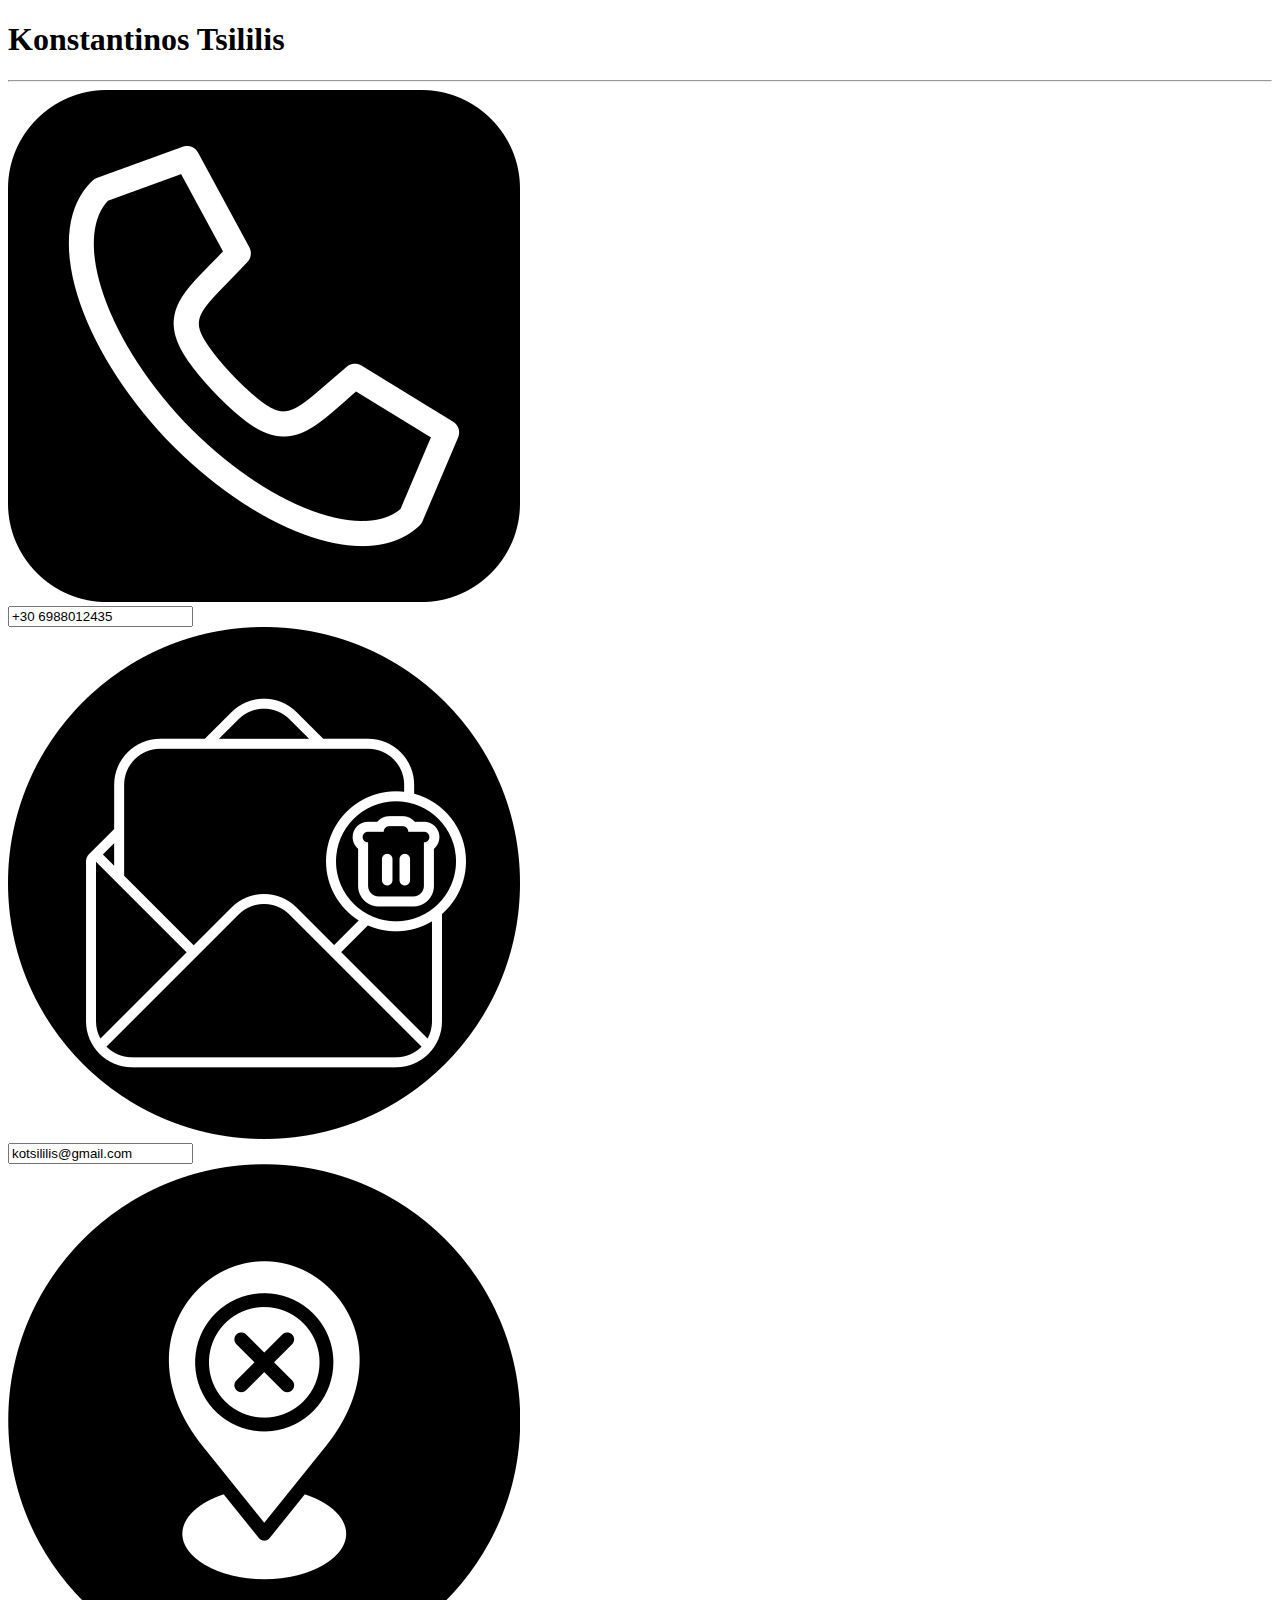
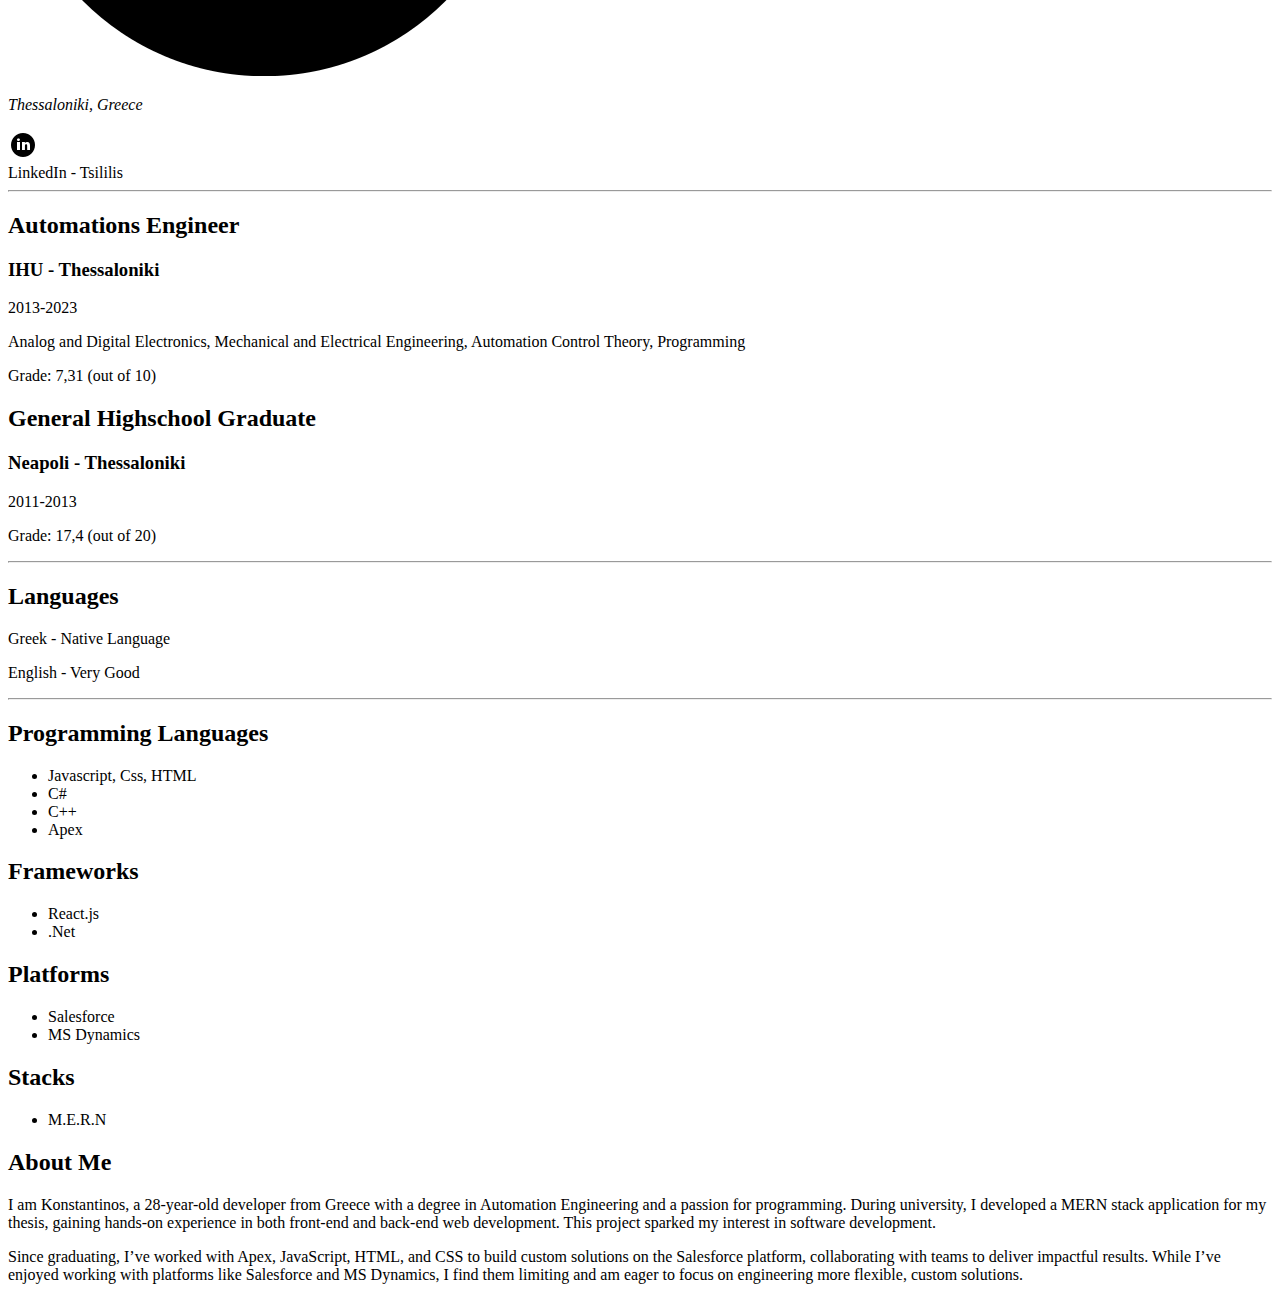
==== index.html @ df736616 "Refactored class names, made the more abstract and reusable" ====
<!DOCTYPE html>
<html lang="en">
<head>
    <meta charset="UTF-8">
    <meta name="viewport" content="width=device-width, initial-scale=1.0">
    <link rel="stylesheet" href="./styles/mainFormStyles.css"></link>
    <title>Document</title>
</head>
<body>
    <div class="container">
        <h1 class="container_title">Konstantinos Tsililis</h1>
    
        <hr>
        <div class="main_content_container">
            <section class="main_content--right">
                <article class="contact_info_article">
                    <div class="contact_info">
                        <div class="contact_icon"> <img class="info_icon" src="./icons/phone-call.png" alt="an icon of a phone"> </div>
                        <div class="contact_value"> <input readonly type="tel" value="+30 6988012435"></div>
                    </div>
                    <div class="contact_info">
                        <div class="contact_icon"> <img class="info_icon" src="./icons/delete-message.png" alt="an icon of an email"> </div>
                        <div class="contact_value"> <input readonly type="email" value="kotsililis@gmail.com"></div>
                    </div>
                    <div class="contact_info">
                        <div class="contact_icon"> <img class="info_icon" src="./icons/location.png" alt="an icon of a location"> </div>
                        <div class="contact_value"> 
                            <address>
                                <p>Thessaloniki, Greece</p>
                            </address>
                        </div>
                    </div>
                    <div class="contact_info">
                        <div class="contact_icon"> <img class="info_icon" src="./icons/linkedinIcon.png" alt="an icon for linkedin"> </div>
                        <div class="contact_value"> <a href="https://www.linkedin.com/in/konstantinos-tsililis-0571a2212/"></a>LinkedIn - Tsililis</div>
                    </div>
                </article>
                <hr>
                <article class="education_info_article">
                    <div class="info_block">
                        <article class="info_block_article">
                            <h2>Automations Engineer</h2>
                            <h3>IHU - Thessaloniki</h3>
                            <p>2013-2023</p>
                            <p>Analog and Digital Electronics, Mechanical and Electrical Engineering, 
                                                                Automation Control Theory, Programming
                            </p>
                            <p>Grade: 7,31 (out of 10)</p>
                        </article>
                        <div class="info_block">
                            <h2>General Highschool Graduate</h2>
                            <h3>Neapoli - Thessaloniki</h3>
                            <p>2011-2013</p>
                            <p>Grade: 17,4 (out of 20)</p>
                        </div>
                    </div>
                </article>
                <hr>
                <article class="info_block_article">
                    <div class="info_block">
                        <h2>Languages</h2>
                        <p>Greek - Native Language</p>
                        <p>English - Very Good</p>
                    </div>
                </article>
                <hr>
                <article class="info_article">
                    <div class="info_block">
                        <h2>Programming Languages</h2>
                        <ul class="information_list">
                            <li class="info_list_item">Javascript, Css, HTML</li>
                            <li class="info_list_item">C#</li>
                            <li class="info_list_item">C++</li>
                            <li class="info_list_item">Apex</li>
                        </ul>
                    </div>
                    <div class="info_block">
                        <h2>Frameworks</h2>
                        <ul class="info_list">
                            <li class="info_list_item">React.js</li>
                            <li class="info_list_item">.Net</li>
                        </ul>
                    </div>
                    <div class="info_block">
                        <h2>Platforms</h2>
                        <ul class="info_list">
                            <li class="info_list_item">Salesforce</li>
                            <li class="info_list_item">MS Dynamics</li>
                        </ul>
                    </div>
                    <div class="info_block">
                        <h2>Stacks</h2>
                        <ul class="info_list">
                            <li class="info_list_item">M.E.R.N</li>
                        </ul>
                    </div>
                </article>
            </section>
            <section class="main_content--left">
                <div class="main_content_container">
                    <div class="info_block">
                        <div class="info_block_header">
                            <h2>About Me</h2>
                        </div>
                        <article class="info_block_article">
                            <p>
                            I am Konstantinos, a 28-year-old developer from Greece with a degree in Automation Engineering 
                            and a passion for programming. During university, I developed a MERN stack application for my thesis, 
                            gaining hands-on experience in both front-end and back-end web development. This project sparked my interest in software development.
                            </p>
                            <p>
                                Since graduating, I’ve worked with Apex, JavaScript, HTML, and CSS to build custom solutions on the Salesforce platform, 
                                collaborating with teams to deliver impactful results. While I’ve enjoyed working with platforms like Salesforce and MS Dynamics,
                                I find them limiting and am eager to focus on engineering more flexible, custom solutions.
                            </p>
                        </article>
                    </div>
                </div>
            </section>
        </div>
    </div>
</div>
</body>
</html>
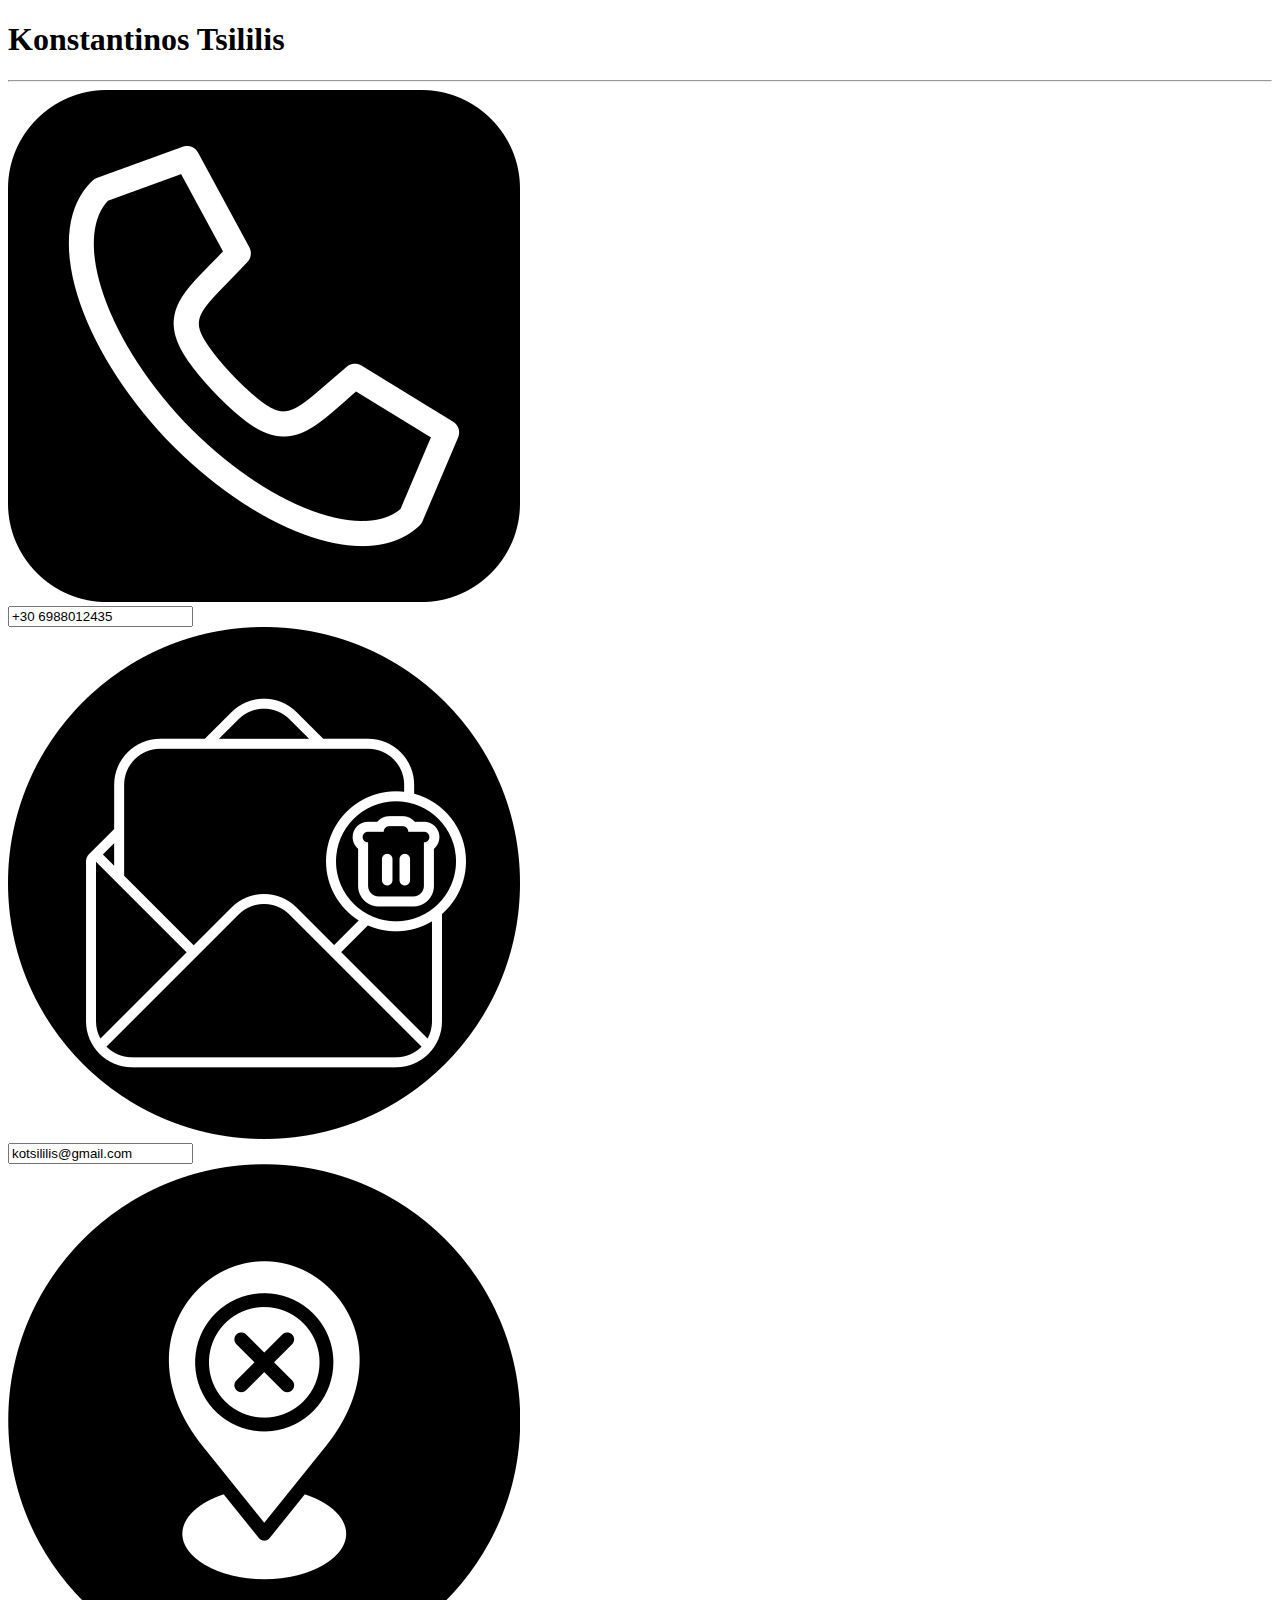
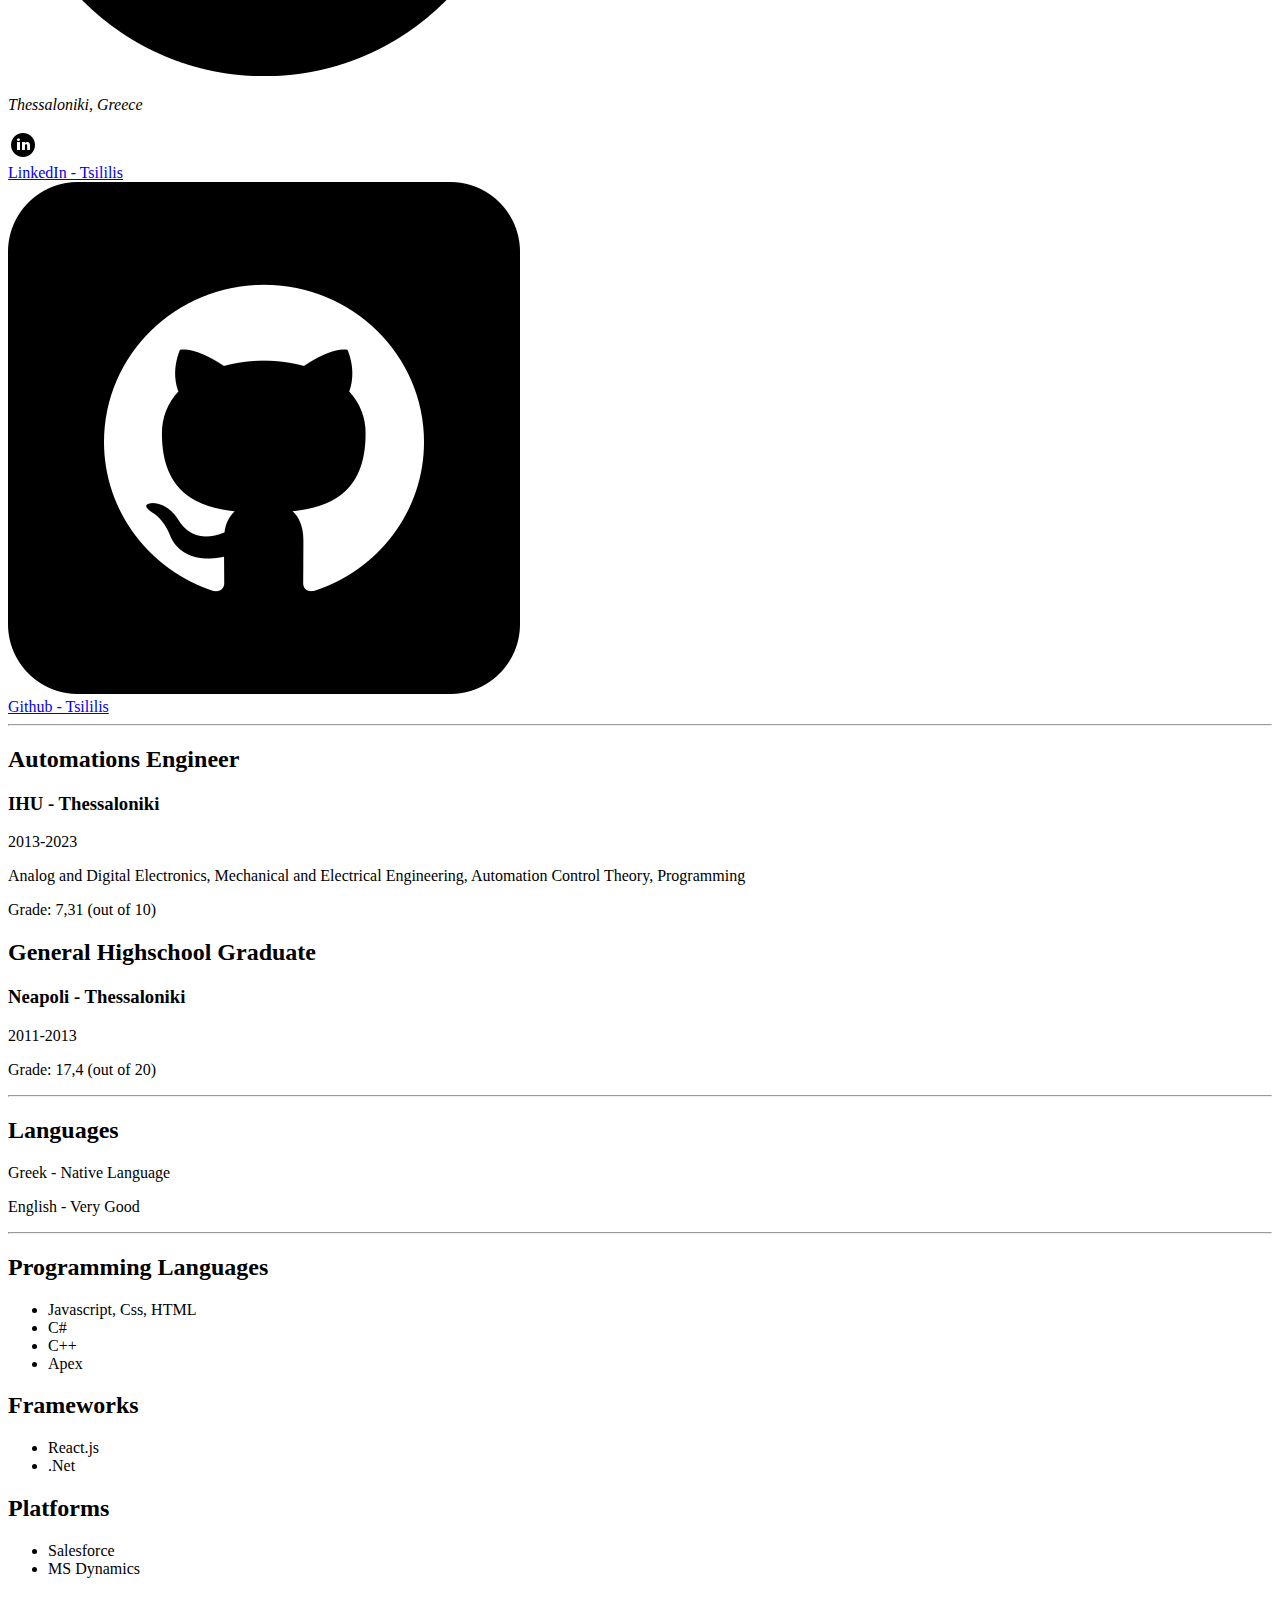
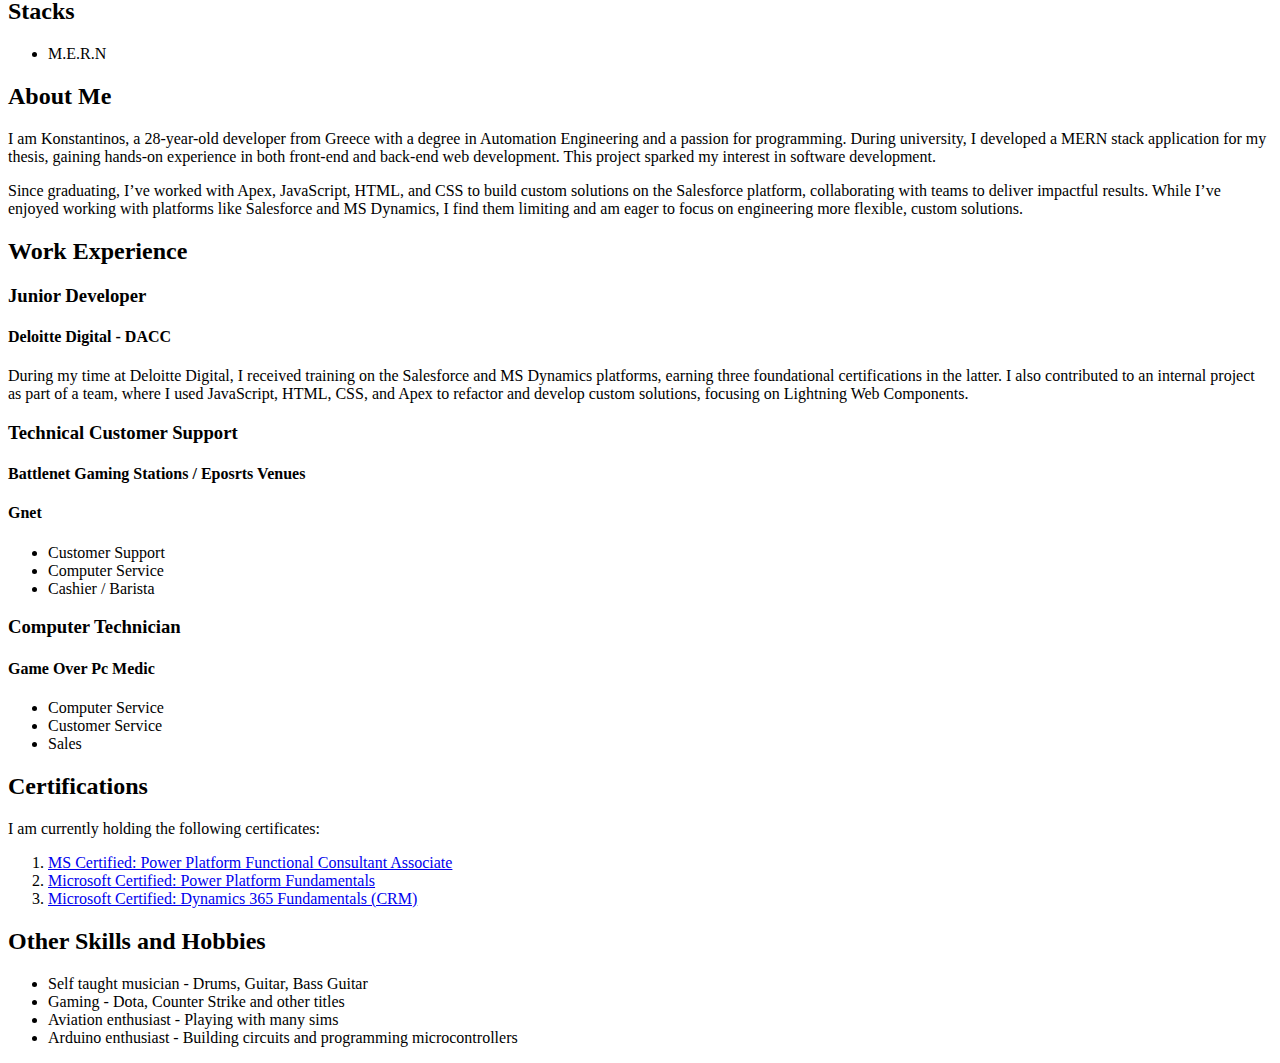
==== commit cd3e3fcf: "Added the rest of the content" ====
--- a/index.html
+++ b/index.html
@@ -15,15 +15,15 @@
             <section class="main_content--right">
                 <article class="contact_info_article">
                     <div class="contact_info">
-                        <div class="contact_icon"> <img class="info_icon" src="./icons/phone-call.png" alt="an icon of a phone"> </div>
-                        <div class="contact_value"> <input readonly type="tel" value="+30 6988012435"></div>
+                        <label class="contact_icon" for="tel"> <img class="info_icon" src="./icons/phone-call.png" alt="an icon of a phone"> </label>
+                        <div class="contact_value"><input name="tel" readonly type="tel" value="+30 6988012435"></div>
                     </div>
                     <div class="contact_info">
-                        <div class="contact_icon"> <img class="info_icon" src="./icons/delete-message.png" alt="an icon of an email"> </div>
-                        <div class="contact_value"> <input readonly type="email" value="kotsililis@gmail.com"></div>
+                        <label class="contact_icon" for="mail"> <img class="info_icon" src="./icons/delete-message.png" alt="an icon of an email"> </label>
+                        <div class="contact_value"><input name="mail" readonly type="email" value="kotsililis@gmail.com"></div>
                     </div>
                     <div class="contact_info">
-                        <div class="contact_icon"> <img class="info_icon" src="./icons/location.png" alt="an icon of a location"> </div>
+                        <div class="contact_icon"><img class="info_icon" src="./icons/location.png" alt="an icon of a location"> </div>
                         <div class="contact_value"> 
                             <address>
                                 <p>Thessaloniki, Greece</p>
@@ -32,7 +32,11 @@
                     </div>
                     <div class="contact_info">
                         <div class="contact_icon"> <img class="info_icon" src="./icons/linkedinIcon.png" alt="an icon for linkedin"> </div>
-                        <div class="contact_value"> <a href="https://www.linkedin.com/in/konstantinos-tsililis-0571a2212/"></a>LinkedIn - Tsililis</div>
+                        <div class="contact_value"> <a href="https://www.linkedin.com/in/konstantinos-tsililis-0571a2212/">LinkedIn - Tsililis</a></div>
+                    </div>
+                    <div class="contact_info">
+                        <div class="contact_icon"> <img class="info_icon" src="./icons/github.png" alt="an icon for linkedin"> </div>
+                        <div class="contact_value"> <a href="https://github.com/KostasChili/">Github - Tsililis</a></div>
                     </div>
                 </article>
                 <hr>
@@ -97,11 +101,8 @@
                 </article>
             </section>
             <section class="main_content--left">
-                <div class="main_content_container">
                     <div class="info_block">
-                        <div class="info_block_header">
-                            <h2>About Me</h2>
-                        </div>
+                            <h2 class="info_block_header">About Me</h2>
                         <article class="info_block_article">
                             <p>
                             I am Konstantinos, a 28-year-old developer from Greece with a degree in Automation Engineering 
@@ -115,7 +116,60 @@
                             </p>
                         </article>
                     </div>
-                </div>
+                    <div class="info_block">
+                       <h2 class="info_block_header">Work Experience</h2>
+                       <div class="info_block">
+                        <h3>Junior Developer</h3>
+                        <h4>Deloitte Digital - DACC</h4>
+                     <article>
+                        <p>
+                            During my time at Deloitte Digital, I received training on the Salesforce 
+                            and MS Dynamics platforms, earning three foundational certifications in the 
+                            latter. I also contributed to an internal project as part of a team, 
+                            where I used JavaScript, HTML, CSS, and Apex to refactor and develop custom 
+                            solutions, focusing on Lightning Web Components.
+                        </p>
+                     </article>
+                       </div>
+                       <div class="info_block">
+                        <h3>Technical Customer Support</h3>
+                        <h4>Battlenet Gaming Stations / Eposrts Venues</h4>
+                        <h4>Gnet</h4>
+                        <ul class="info_list">
+                            <li class="info_list_item">Customer Support</li>
+                            <li class="info_list_item">Computer Service</li>
+                            <li class="info_list_item">Cashier / Barista</li>
+                        </ul>
+                       </div>
+                       <div class="info_block">
+                        <h3>Computer Technician</h3>
+                        <h4>Game Over Pc Medic</h4>
+                        <ul class="info_list">
+                            <li class="info_list_item">Computer Service</li>
+                            <li class="info_list_item">Customer Service</li>
+                            <li class="info_list_item">Sales</li>
+                        </ul>
+                       </div>
+                    </div>
+                    <div class="info_block">
+                        <h2>Certifications</h2>
+                        <p>I am currently holding the following certificates:</p>
+                        <ol class="info_list">
+                            <li class="info_list_item"><a href="https://learn.microsoft.com/api/credentials/share/en-gb/KonstantinosTsililis-7274/EAD6B63AAAF40AAE?sharingId=C6CE6FD9F1D5A0B5">MS Certified: Power Platform Functional Consultant Associate</a></li>
+                            <li class="info_list_item"><a href="https://learn.microsoft.com/api/credentials/share/en-gb/KonstantinosTsililis-7274/9A248DFCDCF235FB?sharingId=C6CE6FD9F1D5A0B5">Microsoft Certified: Power Platform Fundamentals
+                            </a></li>
+                            <li class="info_list_item"><a href="https://learn.microsoft.com/api/credentials/share/en-gb/KonstantinosTsililis-7274/A29B3F18BF920B2C?sharingId=C6CE6FD9F1D5A0B5">Microsoft Certified: Dynamics 365 Fundamentals (CRM)</a></li>
+                        </ol>
+                    </div>
+                    <div class="info_block">
+                        <h2>Other Skills and Hobbies</h2>
+                        <ul class="info_list">
+                            <li class="info_list_item">Self taught musician - Drums, Guitar, Bass Guitar </li>
+                            <li class="info_list_item">Gaming - Dota, Counter Strike and other titles</li>
+                            <li class="info_list_item">Aviation enthusiast  - Playing with many sims</li>
+                            <li class="info_list_item">Arduino enthusiast - Building circuits and programming microcontrollers</li>
+                        </ul>
+                       </div>
             </section>
         </div>
     </div>
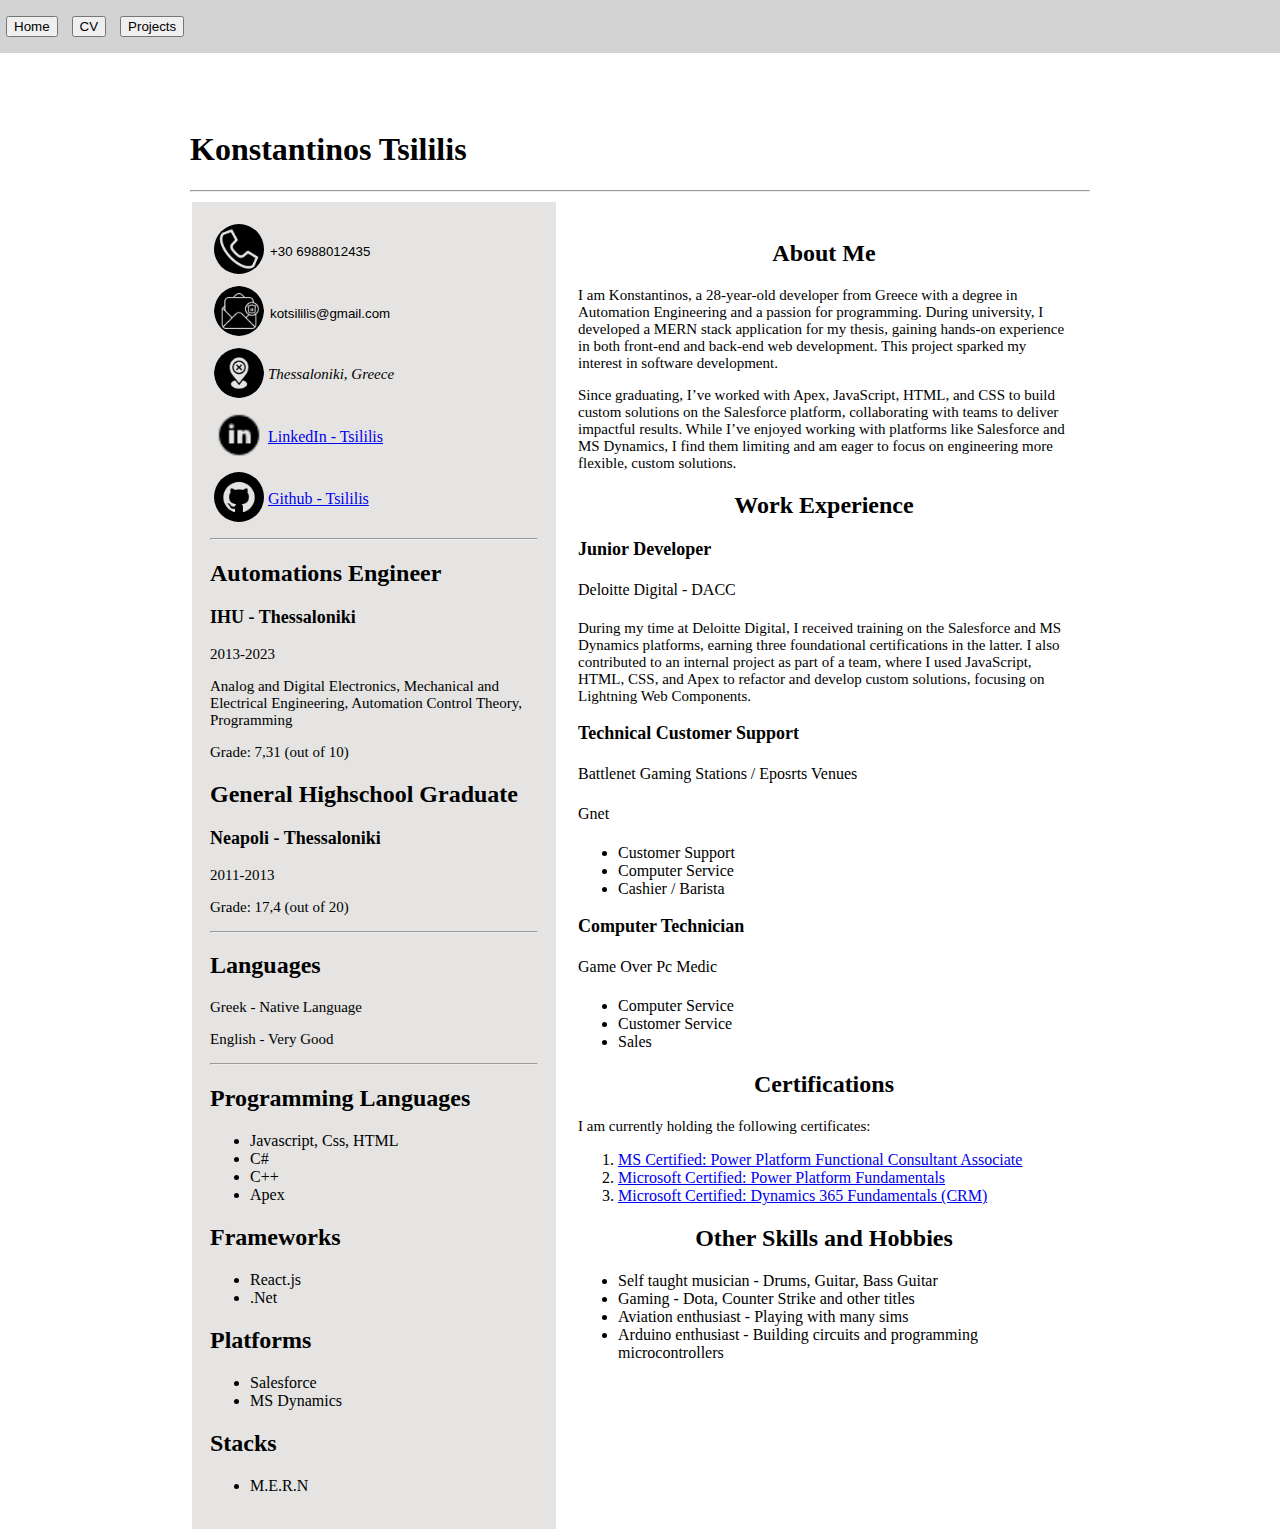
==== commit 93535a5f: "Added Header to the page. Non functioning header buttons.Yet..." ====
--- a/index.html
+++ b/index.html
@@ -4,12 +4,19 @@
     <meta charset="UTF-8">
     <meta name="viewport" content="width=device-width, initial-scale=1.0">
     <link rel="stylesheet" href="./styles/mainFormStyles.css"></link>
-    <title>Document</title>
+    <title>Konstantinos Tsililis CV</title>
 </head>
 <body>
-    <div class="container">
+  <div class="container">
+    <header class="main_header">
+      <div class="header_button_container">
+        <button>Home</button>
+        <button>CV</button>
+        <button>Projects</button>
+      </div>
+    </header>
+    <div class="form_container">
         <h1 class="container_title">Konstantinos Tsililis</h1>
-    
         <hr>
         <div class="main_content_container">
             <section class="main_content--right">
@@ -173,6 +180,6 @@
             </section>
         </div>
     </div>
-</div>
+  </div>
 </body>
 </html>--- a/styles/mainFormStyles.css
+++ b/styles/mainFormStyles.css
@@ -0,0 +1,110 @@
+.container{
+    display: flex;
+    justify-content: center;
+    margin-top: 60px;
+    margin-bottom: 40px;
+}
+
+.form_container{
+    width: 100vh;
+    height: 100vh;
+    margin-top: 50px;
+}
+
+.main_content_container {
+    display: flex;
+    flex-direction: row;
+
+    width: 100%;
+    height: 100%;
+}
+
+
+.main_header {
+    background-color: #D3D3D3;
+    display: flex;
+    flex-direction: row; 
+    justify-content: left; 
+    width: 100%;
+    position: fixed;
+    top: 0;
+    z-index: 1000; 
+    padding: 10px 0;
+}
+
+.header_button_container{
+    padding: 4px;
+    margin: 2px;
+}
+button{
+    margin-right: 10px;
+}
+
+.main_content--right {
+    width: 40%;
+   
+    
+}
+.main_content--left{
+    width: 60%;
+    
+}
+
+.main_content--left h2{
+    text-align: center;
+}
+
+.main_content--right{
+    background-color: #E5E4E2;
+}
+
+.main_content--left, .main_content--right{
+    height: fit-content;
+    margin: 2px;
+    padding: 2%;
+}
+
+.info_icon {
+    width: 50px;
+    height:50px;
+}
+
+.contact_info{
+    display: flex;
+    flex-direction: row;
+    align-items: center;
+    
+}
+
+input{
+    background-color:#E5E4E2 ; 
+}
+
+h2{
+    font-size:x-large;
+}
+h3{
+    font-size: large;
+}
+h4{
+    font-size:medium;
+    font-weight: normal;
+}
+
+p{
+    font-size: 15px;
+}
+
+
+
+
+.info_icon{
+    border-radius: 30px;
+    border-color: white;
+    margin:4px;
+}
+
+.contact_value input {
+    border: none;
+  
+}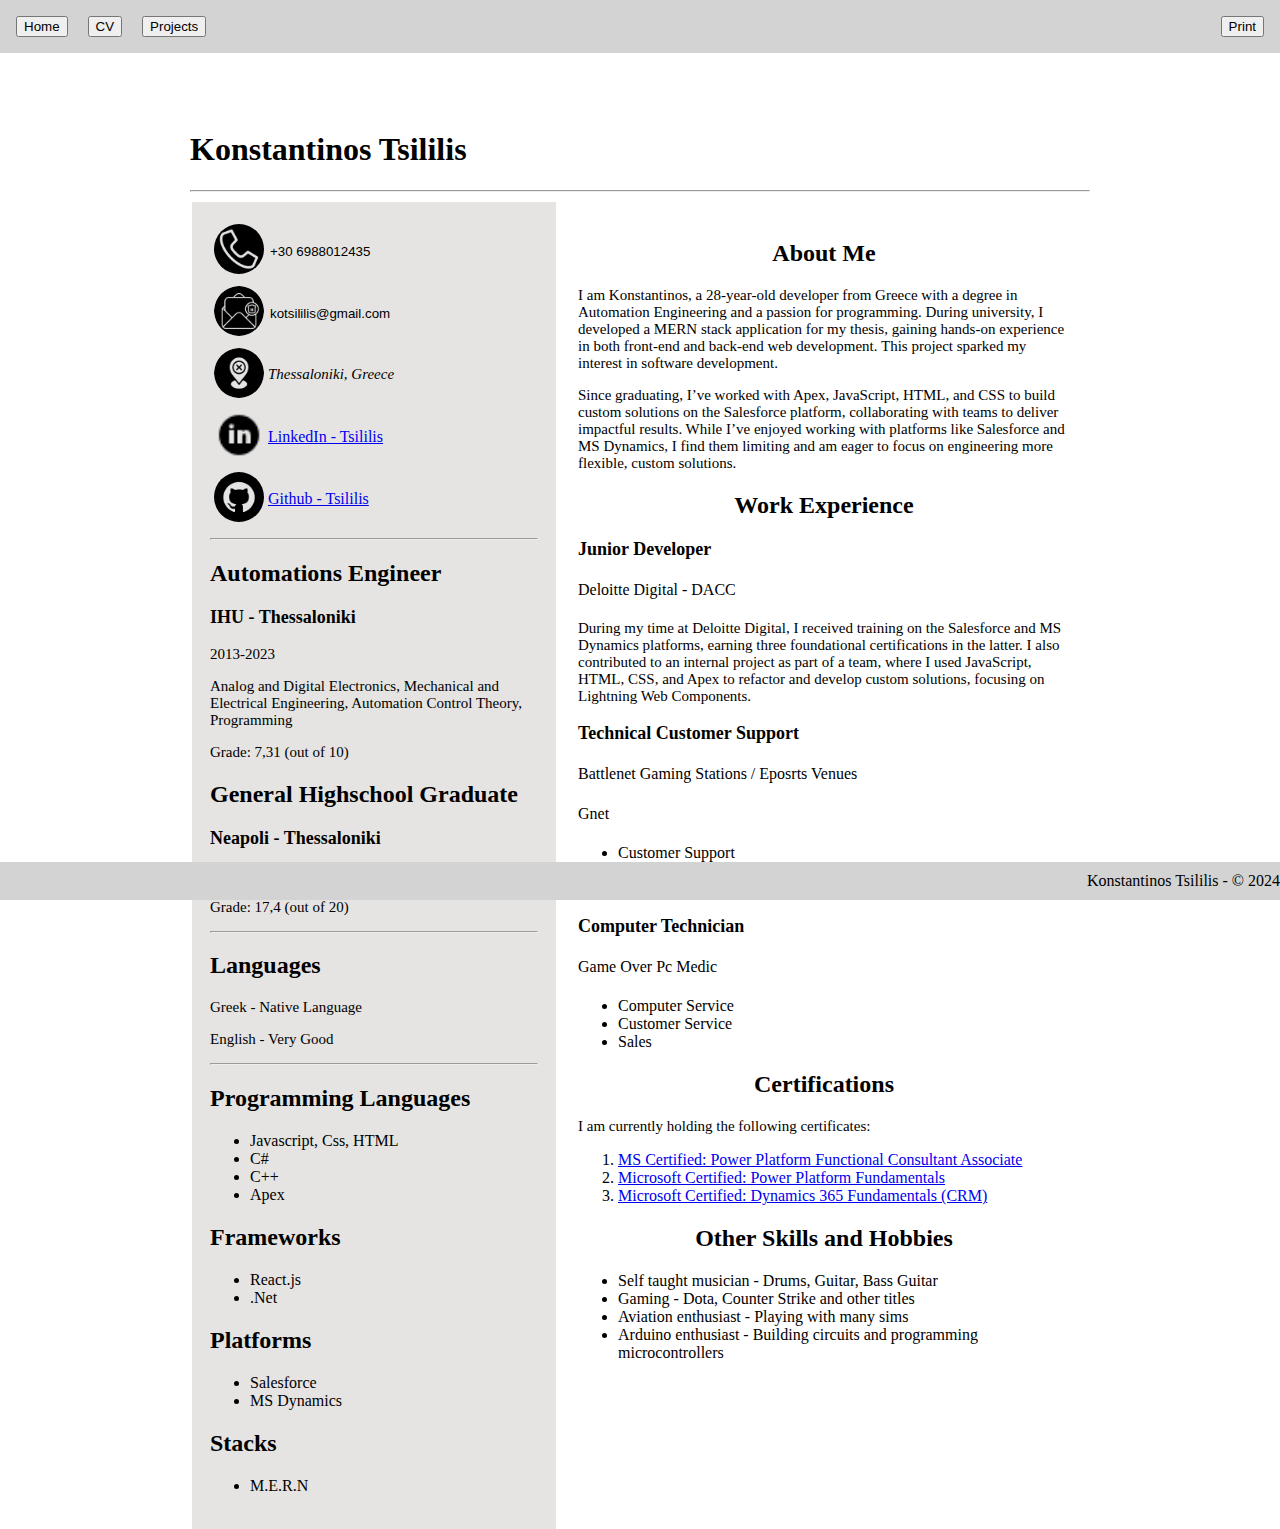
==== commit 309a4230: "Added Footer and Header" ====
--- a/index.html
+++ b/index.html
@@ -9,10 +9,13 @@
 <body>
   <div class="container">
     <header class="main_header">
-      <div class="header_button_container">
+      <div class="nav_buttons header_buttons">
         <button>Home</button>
         <button>CV</button>
         <button>Projects</button>
+      </div>
+      <div class="util_buttons header_buttons">
+        <button>Print</button>
       </div>
     </header>
     <div class="form_container">
@@ -180,6 +183,7 @@
             </section>
         </div>
     </div>
+    <footer class="main_footer">Konstantinos Tsililis - &copy; 2024</footer>
   </div>
 </body>
 </html>--- a/styles/mainFormStyles.css
+++ b/styles/mainFormStyles.css
@@ -23,16 +23,42 @@
 .main_header {
     background-color: #D3D3D3;
     display: flex;
-    flex-direction: row; 
-    justify-content: left; 
+    justify-content: space-between; /* This ensures the nav_buttons and util_buttons are spaced out */
+    align-items: center; /* Vertically center the buttons */
     width: 100%;
     position: fixed;
     top: 0;
-    z-index: 1000; 
+    z-index: 1000;
     padding: 10px 0;
 }
 
-.header_button_container{
+.nav_buttons {
+    display: flex;
+    justify-content: flex-start; /* Align navigation buttons to the left */
+    margin-left: 20px; /* Add some margin to the left for spacing */
+}
+
+.util_buttons {
+    display: flex;
+    justify-content: flex-end; /* Align utility button to the right */
+    margin-right: 20px; /* Add some margin to the right for spacing */
+}
+
+.header_buttons button {
+    margin: 0 10px; /* Space between buttons */
+}
+
+.main_footer{
+    background-color: #D3D3D3;
+    text-align: right;
+    width: 100%;
+    position: fixed;
+    bottom:0;
+    z-index: 1000;
+    padding: 10px 0;
+}
+
+.header_buttons{
     padding: 4px;
     margin: 2px;
 }
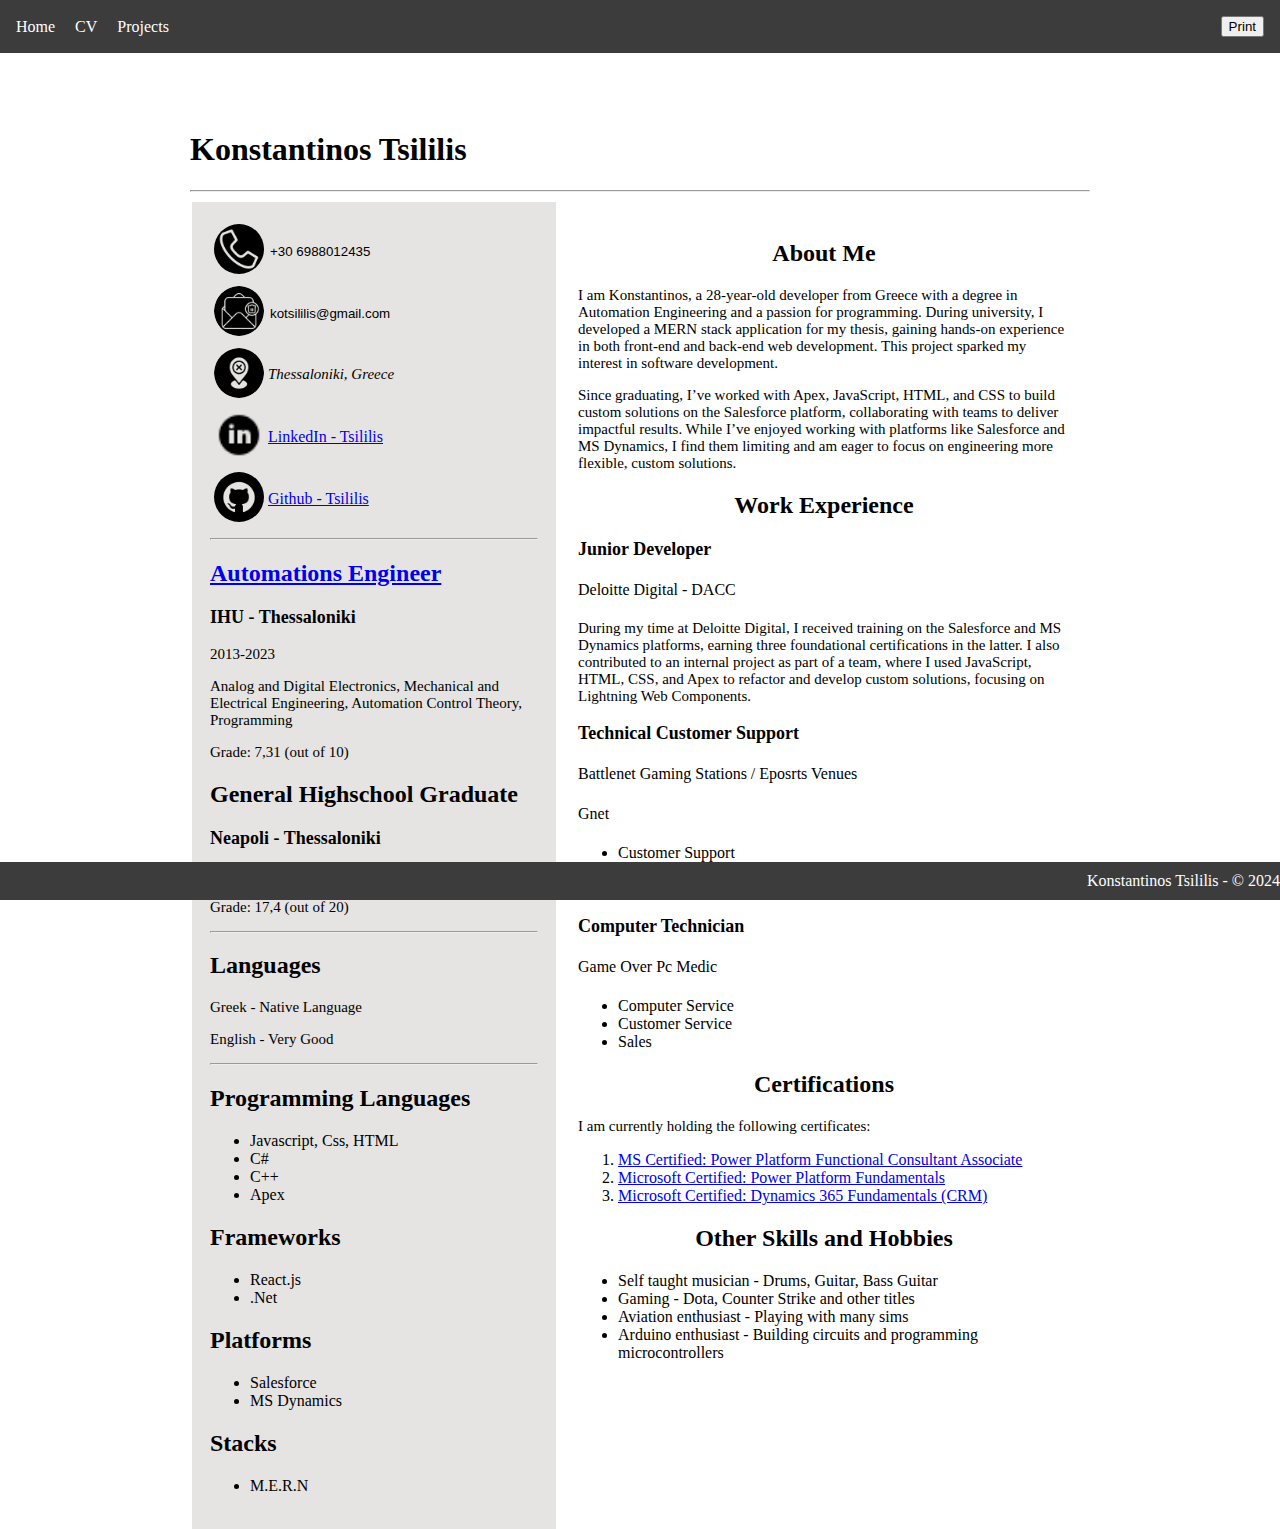
==== commit 8c877d08: "1.Created a new page and redirection from header nav buttons. 2.Added new icons and content to the n" ====
--- a/index.html
+++ b/index.html
@@ -10,9 +10,9 @@
   <div class="container">
     <header class="main_header">
       <div class="nav_buttons header_buttons">
-        <button>Home</button>
-        <button>CV</button>
-        <button>Projects</button>
+        <a href="">Home</a>
+        <a href="">CV</a>
+        <a href="./pages/projects.html">Projects</a>
       </div>
       <div class="util_buttons header_buttons">
         <button>Print</button>
@@ -53,7 +53,7 @@
                 <article class="education_info_article">
                     <div class="info_block">
                         <article class="info_block_article">
-                            <h2>Automations Engineer</h2>
+                            <h2><a href="http://www.autom.teithe.gr/en/">Automations Engineer</a></h2>
                             <h3>IHU - Thessaloniki</h3>
                             <p>2013-2023</p>
                             <p>Analog and Digital Electronics, Mechanical and Electrical Engineering, 
--- a/styles/mainFormStyles.css
+++ b/styles/mainFormStyles.css
@@ -21,7 +21,8 @@
 
 
 .main_header {
-    background-color: #D3D3D3;
+    background-color: #3c3c3c;
+    color: white;
     display: flex;
     justify-content: space-between; /* This ensures the nav_buttons and util_buttons are spaced out */
     align-items: center; /* Vertically center the buttons */
@@ -44,12 +45,15 @@
     margin-right: 20px; /* Add some margin to the right for spacing */
 }
 
-.header_buttons button {
+.header_buttons a {
     margin: 0 10px; /* Space between buttons */
+    color: white;
+    text-decoration: none;
 }
 
 .main_footer{
-    background-color: #D3D3D3;
+    background-color: 	#3c3c3c;
+    color: white;
     text-align: right;
     width: 100%;
     position: fixed;
@@ -90,9 +94,25 @@
     padding: 2%;
 }
 
+.main_content--center{
+    height: fit-content;
+    margin-left: 200px;
+    margin-right: 200px;
+    padding: 2%;
+}
+
 .info_icon {
     width: 50px;
     height:50px;
+}
+
+.project_image{
+    width: 80%;
+    height: 45%;
+}
+.image{
+    width: 80%;
+    height:45%;
 }
 
 .contact_info{
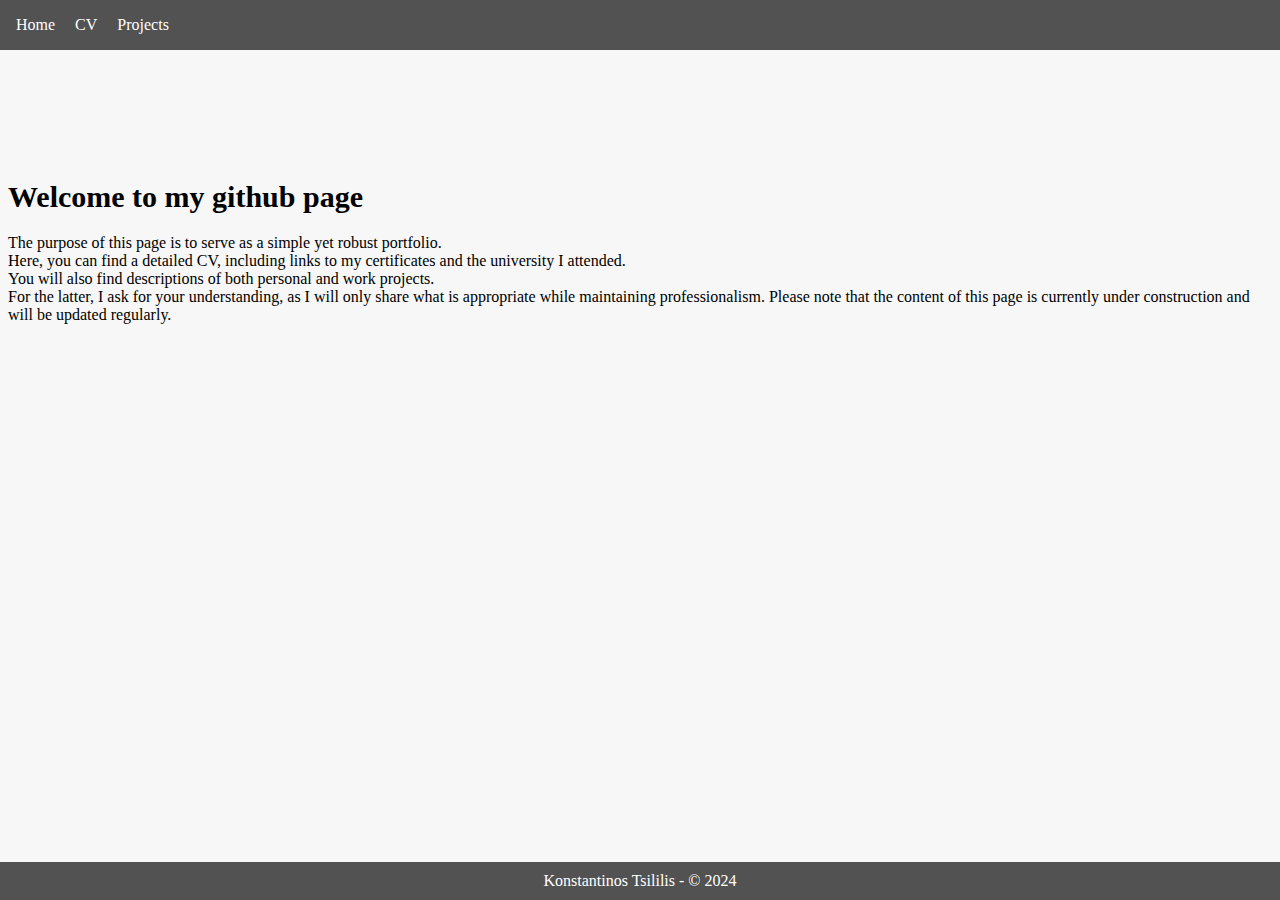
==== commit a4c976b7: "1.Fixed the routing 2.Added one more project 3.added font size for each header and paragraphs 4.Adde" ====
--- a/index.html
+++ b/index.html
@@ -4,186 +4,33 @@
     <meta charset="UTF-8">
     <meta name="viewport" content="width=device-width, initial-scale=1.0">
     <link rel="stylesheet" href="./styles/mainFormStyles.css"></link>
-    <title>Konstantinos Tsililis CV</title>
+    <title>Konstantinos Tsililis Github Page</title>
 </head>
 <body>
-  <div class="container">
+<div class="container">
     <header class="main_header">
-      <div class="nav_buttons header_buttons">
-        <a href="">Home</a>
-        <a href="">CV</a>
-        <a href="./pages/projects.html">Projects</a>
-      </div>
-      <div class="util_buttons header_buttons">
-        <button>Print</button>
-      </div>
-    </header>
-    <div class="form_container">
-        <h1 class="container_title">Konstantinos Tsililis</h1>
-        <hr>
-        <div class="main_content_container">
-            <section class="main_content--right">
-                <article class="contact_info_article">
-                    <div class="contact_info">
-                        <label class="contact_icon" for="tel"> <img class="info_icon" src="./icons/phone-call.png" alt="an icon of a phone"> </label>
-                        <div class="contact_value"><input name="tel" readonly type="tel" value="+30 6988012435"></div>
-                    </div>
-                    <div class="contact_info">
-                        <label class="contact_icon" for="mail"> <img class="info_icon" src="./icons/delete-message.png" alt="an icon of an email"> </label>
-                        <div class="contact_value"><input name="mail" readonly type="email" value="kotsililis@gmail.com"></div>
-                    </div>
-                    <div class="contact_info">
-                        <div class="contact_icon"><img class="info_icon" src="./icons/location.png" alt="an icon of a location"> </div>
-                        <div class="contact_value"> 
-                            <address>
-                                <p>Thessaloniki, Greece</p>
-                            </address>
-                        </div>
-                    </div>
-                    <div class="contact_info">
-                        <div class="contact_icon"> <img class="info_icon" src="./icons/linkedinIcon.png" alt="an icon for linkedin"> </div>
-                        <div class="contact_value"> <a href="https://www.linkedin.com/in/konstantinos-tsililis-0571a2212/">LinkedIn - Tsililis</a></div>
-                    </div>
-                    <div class="contact_info">
-                        <div class="contact_icon"> <img class="info_icon" src="./icons/github.png" alt="an icon for linkedin"> </div>
-                        <div class="contact_value"> <a href="https://github.com/KostasChili/">Github - Tsililis</a></div>
-                    </div>
-                </article>
-                <hr>
-                <article class="education_info_article">
-                    <div class="info_block">
-                        <article class="info_block_article">
-                            <h2><a href="http://www.autom.teithe.gr/en/">Automations Engineer</a></h2>
-                            <h3>IHU - Thessaloniki</h3>
-                            <p>2013-2023</p>
-                            <p>Analog and Digital Electronics, Mechanical and Electrical Engineering, 
-                                                                Automation Control Theory, Programming
-                            </p>
-                            <p>Grade: 7,31 (out of 10)</p>
-                        </article>
-                        <div class="info_block">
-                            <h2>General Highschool Graduate</h2>
-                            <h3>Neapoli - Thessaloniki</h3>
-                            <p>2011-2013</p>
-                            <p>Grade: 17,4 (out of 20)</p>
-                        </div>
-                    </div>
-                </article>
-                <hr>
-                <article class="info_block_article">
-                    <div class="info_block">
-                        <h2>Languages</h2>
-                        <p>Greek - Native Language</p>
-                        <p>English - Very Good</p>
-                    </div>
-                </article>
-                <hr>
-                <article class="info_article">
-                    <div class="info_block">
-                        <h2>Programming Languages</h2>
-                        <ul class="information_list">
-                            <li class="info_list_item">Javascript, Css, HTML</li>
-                            <li class="info_list_item">C#</li>
-                            <li class="info_list_item">C++</li>
-                            <li class="info_list_item">Apex</li>
-                        </ul>
-                    </div>
-                    <div class="info_block">
-                        <h2>Frameworks</h2>
-                        <ul class="info_list">
-                            <li class="info_list_item">React.js</li>
-                            <li class="info_list_item">.Net</li>
-                        </ul>
-                    </div>
-                    <div class="info_block">
-                        <h2>Platforms</h2>
-                        <ul class="info_list">
-                            <li class="info_list_item">Salesforce</li>
-                            <li class="info_list_item">MS Dynamics</li>
-                        </ul>
-                    </div>
-                    <div class="info_block">
-                        <h2>Stacks</h2>
-                        <ul class="info_list">
-                            <li class="info_list_item">M.E.R.N</li>
-                        </ul>
-                    </div>
-                </article>
-            </section>
-            <section class="main_content--left">
-                    <div class="info_block">
-                            <h2 class="info_block_header">About Me</h2>
-                        <article class="info_block_article">
-                            <p>
-                            I am Konstantinos, a 28-year-old developer from Greece with a degree in Automation Engineering 
-                            and a passion for programming. During university, I developed a MERN stack application for my thesis, 
-                            gaining hands-on experience in both front-end and back-end web development. This project sparked my interest in software development.
-                            </p>
-                            <p>
-                                Since graduating, I’ve worked with Apex, JavaScript, HTML, and CSS to build custom solutions on the Salesforce platform, 
-                                collaborating with teams to deliver impactful results. While I’ve enjoyed working with platforms like Salesforce and MS Dynamics,
-                                I find them limiting and am eager to focus on engineering more flexible, custom solutions.
-                            </p>
-                        </article>
-                    </div>
-                    <div class="info_block">
-                       <h2 class="info_block_header">Work Experience</h2>
-                       <div class="info_block">
-                        <h3>Junior Developer</h3>
-                        <h4>Deloitte Digital - DACC</h4>
-                     <article>
-                        <p>
-                            During my time at Deloitte Digital, I received training on the Salesforce 
-                            and MS Dynamics platforms, earning three foundational certifications in the 
-                            latter. I also contributed to an internal project as part of a team, 
-                            where I used JavaScript, HTML, CSS, and Apex to refactor and develop custom 
-                            solutions, focusing on Lightning Web Components.
-                        </p>
-                     </article>
-                       </div>
-                       <div class="info_block">
-                        <h3>Technical Customer Support</h3>
-                        <h4>Battlenet Gaming Stations / Eposrts Venues</h4>
-                        <h4>Gnet</h4>
-                        <ul class="info_list">
-                            <li class="info_list_item">Customer Support</li>
-                            <li class="info_list_item">Computer Service</li>
-                            <li class="info_list_item">Cashier / Barista</li>
-                        </ul>
-                       </div>
-                       <div class="info_block">
-                        <h3>Computer Technician</h3>
-                        <h4>Game Over Pc Medic</h4>
-                        <ul class="info_list">
-                            <li class="info_list_item">Computer Service</li>
-                            <li class="info_list_item">Customer Service</li>
-                            <li class="info_list_item">Sales</li>
-                        </ul>
-                       </div>
-                    </div>
-                    <div class="info_block">
-                        <h2>Certifications</h2>
-                        <p>I am currently holding the following certificates:</p>
-                        <ol class="info_list">
-                            <li class="info_list_item"><a href="https://learn.microsoft.com/api/credentials/share/en-gb/KonstantinosTsililis-7274/EAD6B63AAAF40AAE?sharingId=C6CE6FD9F1D5A0B5">MS Certified: Power Platform Functional Consultant Associate</a></li>
-                            <li class="info_list_item"><a href="https://learn.microsoft.com/api/credentials/share/en-gb/KonstantinosTsililis-7274/9A248DFCDCF235FB?sharingId=C6CE6FD9F1D5A0B5">Microsoft Certified: Power Platform Fundamentals
-                            </a></li>
-                            <li class="info_list_item"><a href="https://learn.microsoft.com/api/credentials/share/en-gb/KonstantinosTsililis-7274/A29B3F18BF920B2C?sharingId=C6CE6FD9F1D5A0B5">Microsoft Certified: Dynamics 365 Fundamentals (CRM)</a></li>
-                        </ol>
-                    </div>
-                    <div class="info_block">
-                        <h2>Other Skills and Hobbies</h2>
-                        <ul class="info_list">
-                            <li class="info_list_item">Self taught musician - Drums, Guitar, Bass Guitar </li>
-                            <li class="info_list_item">Gaming - Dota, Counter Strike and other titles</li>
-                            <li class="info_list_item">Aviation enthusiast  - Playing with many sims</li>
-                            <li class="info_list_item">Arduino enthusiast - Building circuits and programming microcontrollers</li>
-                        </ul>
-                       </div>
-            </section>
+        <div class="nav_buttons header_buttons">
+          <a href="">Home</a>
+          <a href="./pages/cv.html">CV</a>
+          <a href="./pages/projects.html">Projects</a>
         </div>
-    </div>
-    <footer class="main_footer">Konstantinos Tsililis - &copy; 2024</footer>
-  </div>
+        <div class="util_buttons header_buttons">
+        </div>
+      </header>
+ <section>
+    <h1>Welcome to my github page</h1>
+    <article>
+        <p>The purpose of this page is to serve as a simple yet robust portfolio. <br>
+            Here, you can find a detailed CV, including links to my certificates and the university I 
+            attended. <br>
+            You will also find descriptions of both personal and work projects. <br>
+            For the latter, I ask for your understanding, as I will only share what is appropriate 
+            while maintaining professionalism. Please note that the content of this page is currently 
+            under construction and will be updated regularly.
+        </p>
+    </article>
+ </section>
+  <footer class="main_footer" style="text-align: center;">Konstantinos Tsililis - &copy; 2024</footer>
+</div>
 </body>
 </html>--- a/styles/mainFormStyles.css
+++ b/styles/mainFormStyles.css
@@ -1,3 +1,42 @@
+body{
+    font-family: 'Verdana';
+    background-color: #f7f7f7 ;
+}
+
+
+input{
+    background-color:#dfdfdf ;
+}
+
+h1{
+    font-size: 30px ;
+}
+
+h2{
+    font-size:20px;
+}
+h3{
+    font-size: 17px;
+}
+h4{
+    font-size:14px;
+    font-weight: normal;
+}
+
+p{
+    font-size: 16px;
+}
+
+button{
+    margin-right: 10px;
+}
+
+section{
+    margin-top: 100px;
+    margin-bottom: 100px;
+}
+
+
 .container{
     display: flex;
     justify-content: center;
@@ -21,7 +60,7 @@
 
 
 .main_header {
-    background-color: #3c3c3c;
+    background-color: #525252;
     color: white;
     display: flex;
     justify-content: space-between; /* This ensures the nav_buttons and util_buttons are spaced out */
@@ -51,8 +90,12 @@
     text-decoration: none;
 }
 
+a{
+    text-decoration: none;
+    color: black;
+}
 .main_footer{
-    background-color: 	#3c3c3c;
+    background-color: 	#525252;
     color: white;
     text-align: right;
     width: 100%;
@@ -66,9 +109,7 @@
     padding: 4px;
     margin: 2px;
 }
-button{
-    margin-right: 10px;
-}
+
 
 .main_content--right {
     width: 40%;
@@ -85,7 +126,7 @@
 }
 
 .main_content--right{
-    background-color: #E5E4E2;
+    background-color: 	#dfdfdf ;
 }
 
 .main_content--left, .main_content--right{
@@ -102,8 +143,8 @@
 }
 
 .info_icon {
-    width: 50px;
-    height:50px;
+    width: 40px;
+    height:40px;
 }
 
 .project_image{
@@ -122,24 +163,6 @@
     
 }
 
-input{
-    background-color:#E5E4E2 ; 
-}
-
-h2{
-    font-size:x-large;
-}
-h3{
-    font-size: large;
-}
-h4{
-    font-size:medium;
-    font-weight: normal;
-}
-
-p{
-    font-size: 15px;
-}
 
 
 
@@ -150,7 +173,15 @@
     margin:4px;
 }
 
+
+
 .contact_value input {
     border: none;
-  
+    width: 100%;
+}
+
+
+
+a:hover{
+    color: red;
 }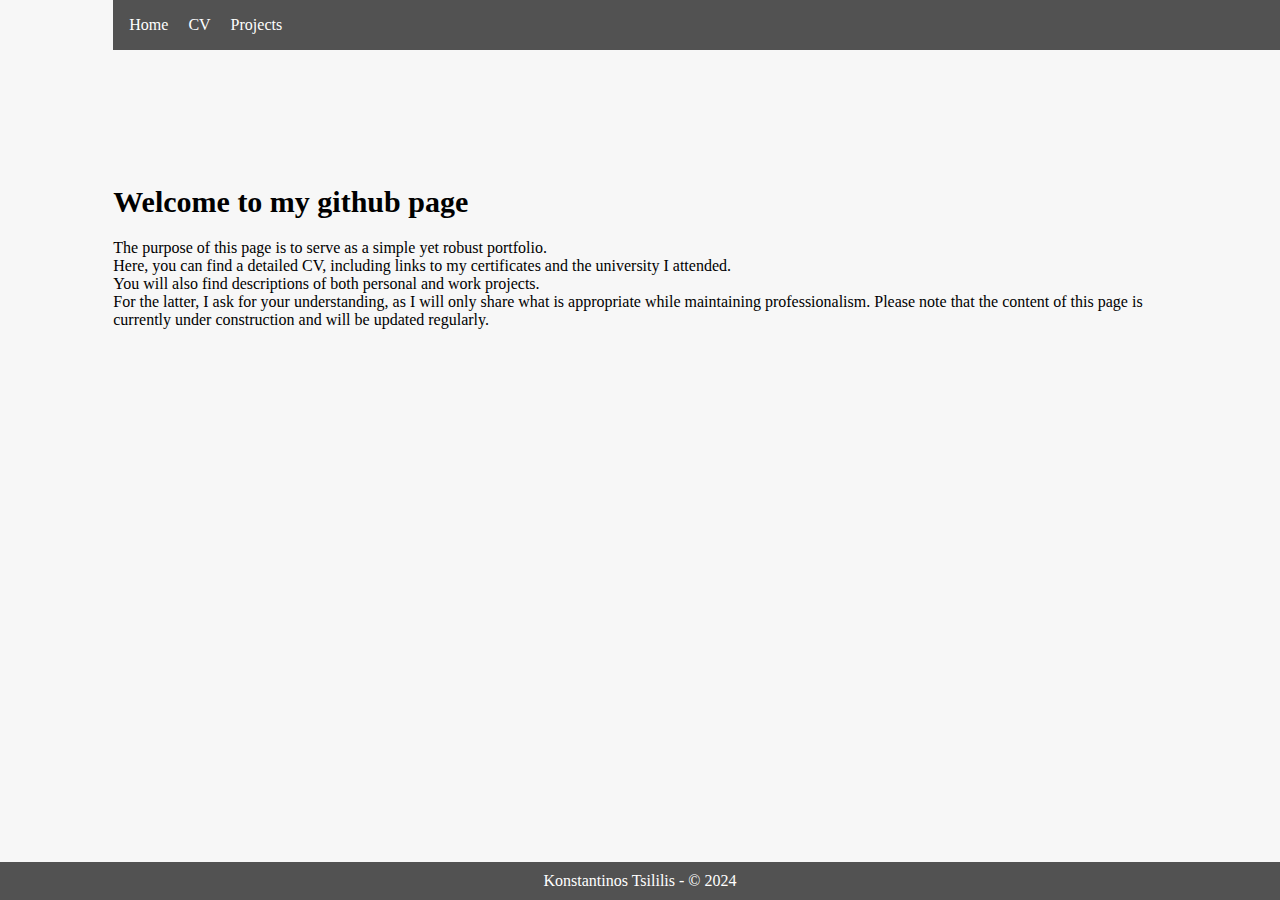
==== commit ba74a199: "Added div center class to landing page" ====
--- a/index.html
+++ b/index.html
@@ -8,28 +8,30 @@
 </head>
 <body>
 <div class="container">
-    <header class="main_header">
-        <div class="nav_buttons header_buttons">
-          <a href="">Home</a>
-          <a href="./pages/cv.html">CV</a>
-          <a href="./pages/projects.html">Projects</a>
-        </div>
-        <div class="util_buttons header_buttons">
-        </div>
-      </header>
- <section>
-    <h1>Welcome to my github page</h1>
-    <article>
-        <p>The purpose of this page is to serve as a simple yet robust portfolio. <br>
-            Here, you can find a detailed CV, including links to my certificates and the university I 
-            attended. <br>
-            You will also find descriptions of both personal and work projects. <br>
-            For the latter, I ask for your understanding, as I will only share what is appropriate 
-            while maintaining professionalism. Please note that the content of this page is currently 
-            under construction and will be updated regularly.
-        </p>
-    </article>
- </section>
+    <div class="main_content--center">
+        <header class="main_header">
+            <div class="nav_buttons header_buttons">
+              <a href="">Home</a>
+              <a href="./pages/cv.html">CV</a>
+              <a href="./pages/projects.html">Projects</a>
+            </div>
+            <div class="util_buttons header_buttons">
+            </div>
+          </header>
+     <section>
+        <h1>Welcome to my github page</h1>
+        <article>
+            <p>The purpose of this page is to serve as a simple yet robust portfolio. <br>
+                Here, you can find a detailed CV, including links to my certificates and the university I 
+                attended. <br>
+                You will also find descriptions of both personal and work projects. <br>
+                For the latter, I ask for your understanding, as I will only share what is appropriate 
+                while maintaining professionalism. Please note that the content of this page is currently 
+                under construction and will be updated regularly.
+            </p>
+        </article>
+     </section>
+    </div>
   <footer class="main_footer" style="text-align: center;">Konstantinos Tsililis - &copy; 2024</footer>
 </div>
 </body>
--- a/styles/mainFormStyles.css
+++ b/styles/mainFormStyles.css
@@ -137,8 +137,8 @@
 
 .main_content--center{
     height: fit-content;
-    margin-left: 200px;
-    margin-right: 200px;
+    margin-left: 80px;
+    margin-right: 80px;
     padding: 2%;
 }
 
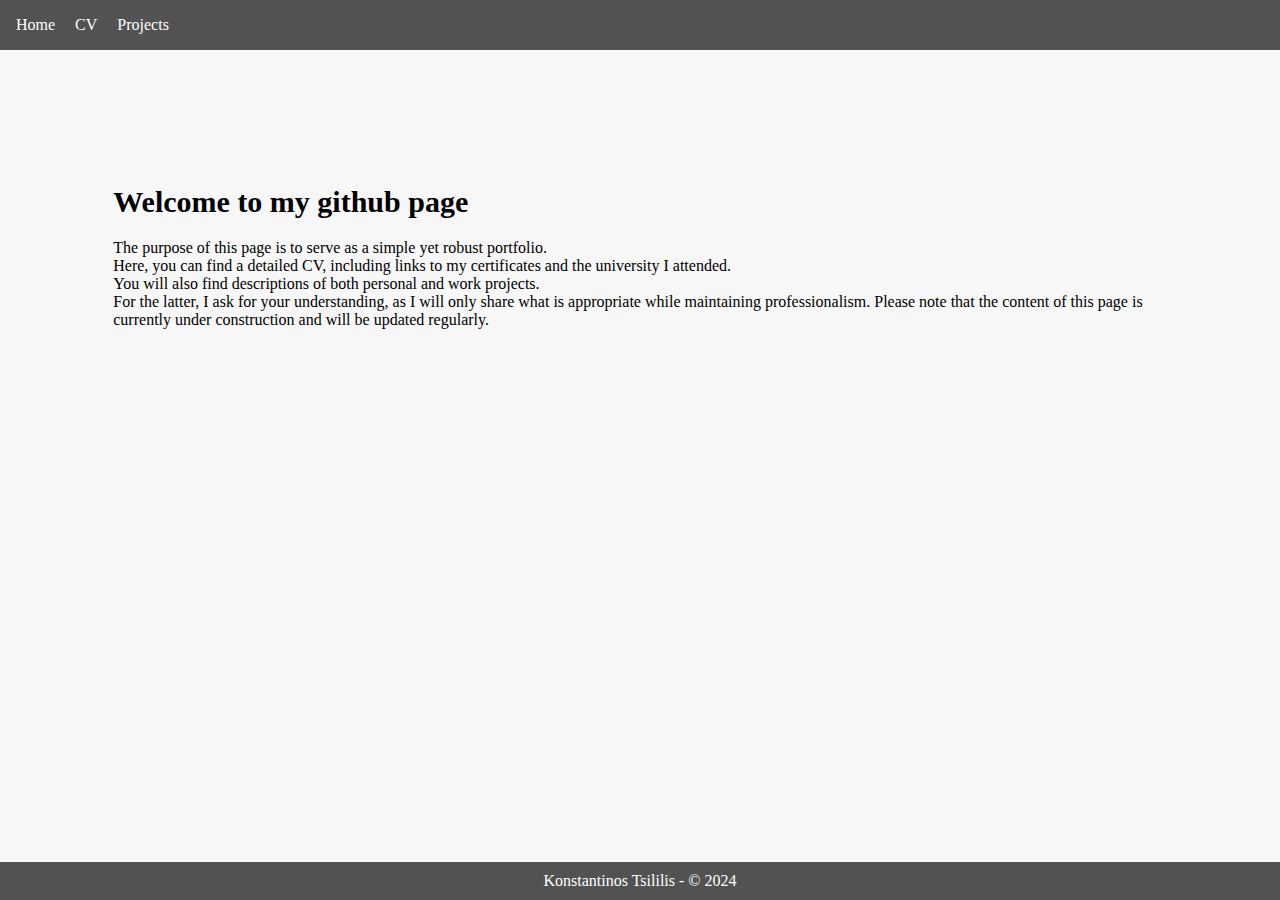
==== commit 91ef3ecd: "Small mistake" ====
--- a/index.html
+++ b/index.html
@@ -8,16 +8,16 @@
 </head>
 <body>
 <div class="container">
+    <header class="main_header">
+        <div class="nav_buttons header_buttons">
+          <a href="">Home</a>
+          <a href="./pages/cv.html">CV</a>
+          <a href="./pages/projects.html">Projects</a>
+        </div>
+        <div class="util_buttons header_buttons">
+        </div>
+      </header>
     <div class="main_content--center">
-        <header class="main_header">
-            <div class="nav_buttons header_buttons">
-              <a href="">Home</a>
-              <a href="./pages/cv.html">CV</a>
-              <a href="./pages/projects.html">Projects</a>
-            </div>
-            <div class="util_buttons header_buttons">
-            </div>
-          </header>
      <section>
         <h1>Welcome to my github page</h1>
         <article>
